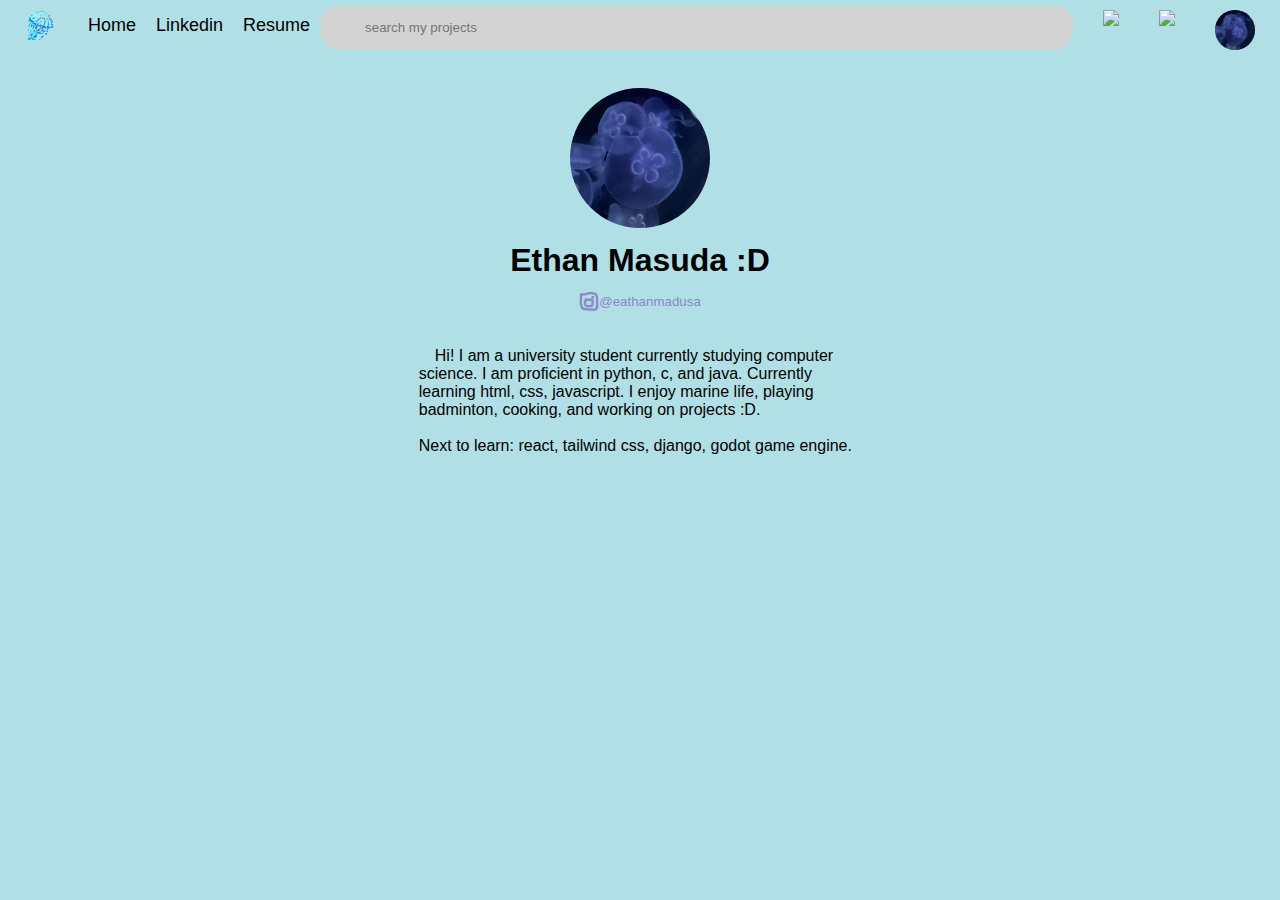
==== index.html @ 31423612 "proper click away on dropdown, and added main body stuff" ====
<!DOCTYPE html>
<html>

<head>
  <link rel="stylesheet" href="styles.css">
  <link rel = "stylesheet" href = "mainbodystyles.css">
  <script src = "webscript.js"></script>
</head>


<!--home bar-->

<body>
<div class = "navbar"> 
  <a class = "icon"href = "index.html"> <img src = "gelyfish.png"></a>
  <a class= "txtbutton" href = "index.html">Home</a>
  <a class= "txtbutton" href = "https://www.linkedin.com/in/ethan-masuda-18582124b/">Linkedin</a>
  <a class= "txtbutton" href = "index.html">Resume</a>
  <div class= "par">
    <input type = "text" id = "mainbar"class = "homebar" placeholder="search my projects" onfocus="onFocus('Try typing in a project name');showDropdown()" onfocusout ="onFocus('search my projects');">
    <div id  = myDropdown class= "dropdownDiv">
      
      <a class = "dropdown"href = "caffeineCalc.html">Caffiene Calculator</a>

      <a class = "dropdown"href = "caffeineCalc.html">Caffiene Calculator</a>
   
    </div>
  </div>

  <a class = "icon"href = "mailto:masudaethan5803@gmail.com"> <img src = "email.png"></a>
  <a class = "icon"href = "https://github.com/emasudaualberta"> <img src = "gitcat.png"></a>
  <a class = "icon"href = ""><img class = "profile"src = "IMG_8973.png"></a>
</div>

  <div class = "maindisplay">
    <img class = "bigPfp"src = "IMG_8973.png">
    


  </div>
  <div id = 'maintext'>
    <p>Ethan Masuda :D</p>
    <a href = 'https://www.instagram.com/eathanmadusa/'><img style="vertical-align: middle; width: 20px;" src = 'instapurp.png'>@eathanmadusa</a>
  <p2 style = "position: relative;">&emsp;Hi! I am a university student currently studying computer science. I am proficient in python, c, and java. Currently learning html, css, javascript.
    I enjoy marine life, playing badminton, cooking, and working on projects :D.
    <br><br>Next to learn: react, tailwind css, django, godot game engine.
  </p2>
  </div>
  <div id = projectHolder>



</body>

</html>
---- styles.css ----
body {
    background-color: powderblue;
  }
  h1 {
    color: blue;
  }
  p {
    color: red;
  }
  .homebar {
    border-radius: 20px;
    border-top-left-radius: 20px;
    border-top-right-radius: 20px;
    border-bottom-left-radius: 20px;
    border-bottom-right-radius: 20px;
    border:none;
    background-color: lightgrey;
    color: gray;
    display: block;
    width: 95%;
    padding-left: 45px;
    padding-top:15px;
    padding-bottom: 15px;
    margin-top:5px;
    background-image: url('magnifying\ glass.png');
    background-position: 10px 7px;
    background-repeat: no-repeat;
    }
    .homebar:focus{
        outline:none;
        border:1px solid skyblue;
        box-shadow: 6px skyblue;
        padding-left: 40px;
        
      
        background-image: none;
    }

  @media screen and (max-width: 600px) {
    .homebar{
      float: none;
      display: block;
      text-align: left;
      width: 95%;
      margin: 0;
      padding: 14px;
    }
  }


  .txtbutton{
    
    font-size: 18px;
    padding-top: 15px;
    padding-inline: 10px;
    display: block;
    text-decoration: none;
    font-weight: 100;
    color:black;
    font-family: Arial, Helvetica, sans-serif ;
    padding-bottom: 5px;
  }


  .navbar {
    top:0;
    display: flex;
    width: 99%;
    position: absolute;
    justify-content:space-around;
    list-style-type: none;
    padding-bottom: 5px;
  }
  .icon{
    
    
    justify-self: right;
    display: block;
    padding-inline: 20px;
    padding-top:10px;
    padding-bottom:10px;
    
  }

  .icon .profile{
    width: 40px;
    height: 40px;
    
    border:none;
    background-color: grey;
    border-radius: 50px;

  }
  .show {display: block;}

  .par .dropdownDiv{
    display: none;
    position: relative;
    background-color: #f6f6f6;
    min-width: 230px;
    overflow: auto;
    border: 1px solid #ddd;
    z-index: 1;
    margin-top: 0px;
    
    
    
    width:auto;
    border-bottom-left-radius: 50px;
    border-bottom-right-radius: 50px;
    width: 98%;
    margin-bottom: 0;
  }
  .dropdown{
    color: black;
    
    top: 0;
    
    text-decoration: none;
    display: block;
    
    padding:20px 20px;

  }
  .par{
    width: 95%;

    margin-right: 20px;
    
  }
---- mainbodystyles.css ----
.maindisplay{
    display:flex;
    justify-content: space-between;
    width: 100%;
   
    

}

.maindisplay .bigPfp {
    display:block;
    width:140px;
    justify-self: center;
    
    margin-left: auto;
    margin-right: auto;
    margin-top: 80px;
    border-radius: 140px;


}

#maintext{
    display:flex;
    justify-content: space-around;
    flex-direction: column;
   
    
}

#maintext p{
   
    margin-left: auto;
    margin-right: auto;
    font-size: xx-large;
    font-weight: bold;
    line-height: 0px;
    
    color:black;
    font-family: Arial, Helvetica, sans-serif ;


}
#maintext p2{
    margin-top: 25px;
    margin-left: auto;
    margin-right: auto;
    font-family: Arial, Helvetica, sans-serif ;
    width: 35%;
    
}
#maintext a{
    margin-left: auto;
    margin-right: auto;
    
    font-family: Arial, Helvetica, sans-serif ;
    margin-bottom: 10px;
    position:relative;
    color: #8A86C8;
    font-size: smaller;
    
   
    text-decoration: none;


}
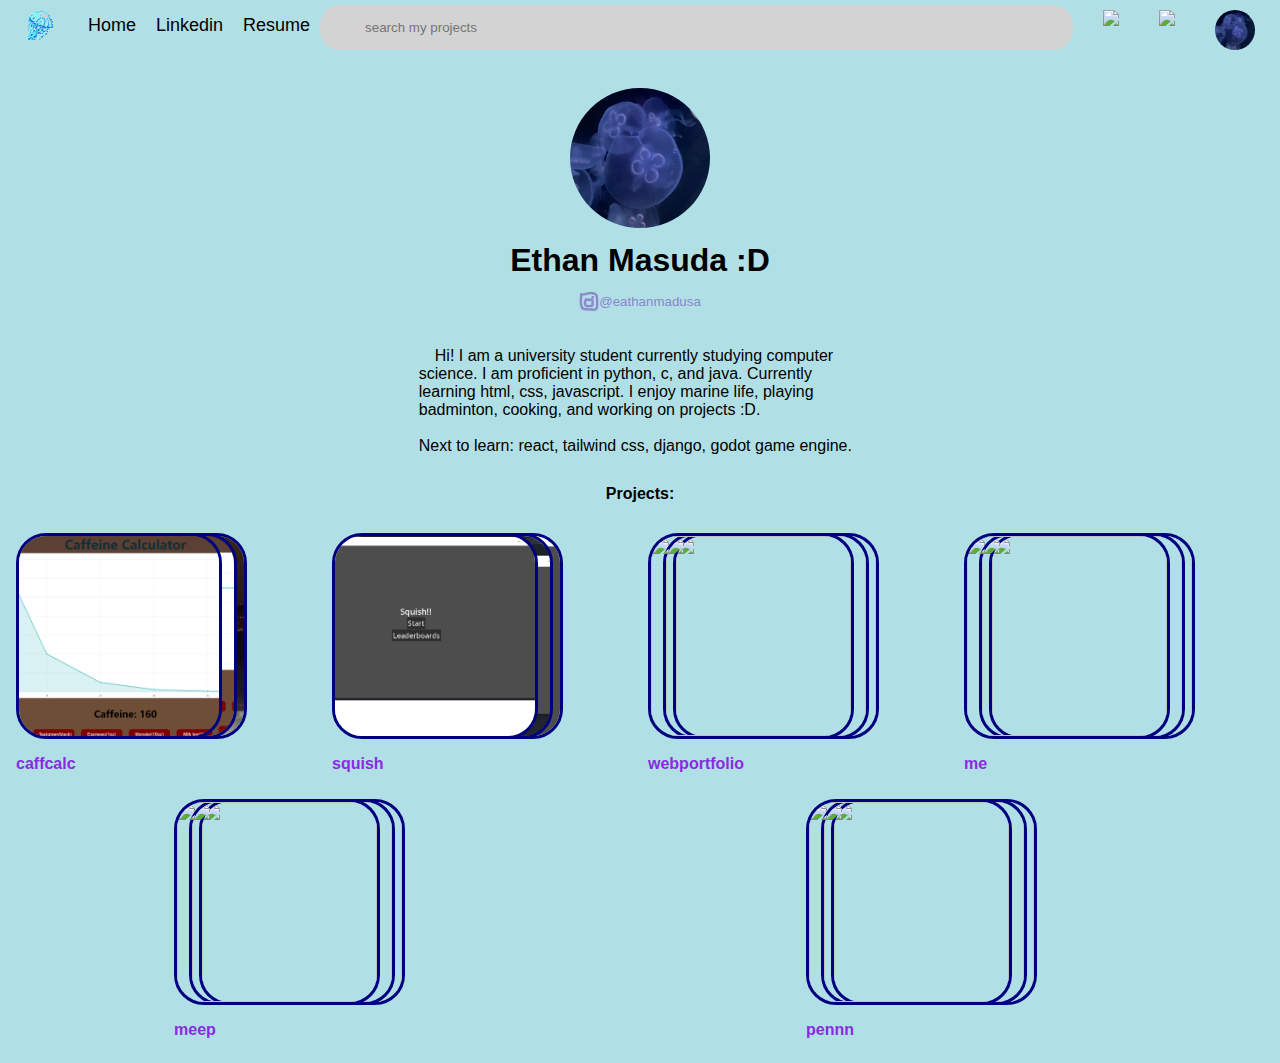
==== commit dfe59355: "added project div and projectr div animation and automation" ====
--- a/index.html
+++ b/index.html
@@ -4,6 +4,7 @@
 <head>
   <link rel="stylesheet" href="styles.css">
   <link rel = "stylesheet" href = "mainbodystyles.css">
+  <link rel = "stylesheet" href = "projectsstyle.css">
   <script src = "webscript.js"></script>
 </head>
 
@@ -20,7 +21,7 @@
     <input type = "text" id = "mainbar"class = "homebar" placeholder="search my projects" onfocus="onFocus('Try typing in a project name');showDropdown()" onfocusout ="onFocus('search my projects');">
     <div id  = myDropdown class= "dropdownDiv">
       
-      <a class = "dropdown"href = "caffeineCalc.html">Caffiene Calculator</a>
+      <a class = "dropdown"href = "CaffeineCalcProj/caffeineCalc.html">Caffiene Calculator</a>
 
       <a class = "dropdown"href = "caffeineCalc.html">Caffiene Calculator</a>
    
@@ -34,10 +35,8 @@
 
   <div class = "maindisplay">
     <img class = "bigPfp"src = "IMG_8973.png">
-    
+  </div>
 
-
-  </div>
   <div id = 'maintext'>
     <p>Ethan Masuda :D</p>
     <a href = 'https://www.instagram.com/eathanmadusa/'><img style="vertical-align: middle; width: 20px;" src = 'instapurp.png'>@eathanmadusa</a>
@@ -45,8 +44,43 @@
     I enjoy marine life, playing badminton, cooking, and working on projects :D.
     <br><br>Next to learn: react, tailwind css, django, godot game engine.
   </p2>
+  
   </div>
-  <div id = projectHolder>
+  <div style="font-family: Arial, Helvetica, sans-serif;font-weight: bold;text-align: center;margin-top: 30px;">
+
+    <p3>Projects:</p3>
+  </div>
+  <div id = 'projectHolder'>
+    
+
+
+    <!----
+    <div class = 'container'>
+    <a href = "caffcalc/caffcalc.html"> 
+
+    <div class = 'projDisplay'>
+      <div class = 'imageStackTop'>
+        <img src = "caffcalc/caffcalc1.png">
+      </div>
+      <div class = 'imageStackMid'>
+        <img src ="caffcalc/caffcalc2.png">
+
+      </div>
+      <div class = 'imageStackBottom'>
+        <img src="caffcalc/caffcalc3.png">
+      </div>
+
+    </div>
+    <p>CoffeeCalc</p>
+  </a>
+    </div>
+    --->
+  
+
+
+  </div>
+
+
 
 
 
--- a/styles.css
+++ b/styles.css
@@ -1,130 +1,128 @@
 body {
     background-color: powderblue;
   }
-  h1 {
-    color: blue;
+h1 {
+  color: blue;
+}
+p {
+  color: red;
+}
+.homebar {
+  border-radius: 20px;
+  border-top-left-radius: 20px;
+  border-top-right-radius: 20px;
+  border-bottom-left-radius: 20px;
+  border-bottom-right-radius: 20px;
+  border:none;
+  background-color: lightgrey;
+  color: gray;
+  display: block;
+  width: 95%;
+  padding-left: 45px;
+  padding-top:15px;
+  padding-bottom: 15px;
+  margin-top:5px;
+  background-image: url('magnifying\ glass.png');
+  background-position: 10px 7px;
+  background-repeat: no-repeat;
   }
-  p {
-    color: red;
-  }
-  .homebar {
-    border-radius: 20px;
-    border-top-left-radius: 20px;
-    border-top-right-radius: 20px;
-    border-bottom-left-radius: 20px;
-    border-bottom-right-radius: 20px;
-    border:none;
-    background-color: lightgrey;
-    color: gray;
-    display: block;
-    width: 95%;
-    padding-left: 45px;
-    padding-top:15px;
-    padding-bottom: 15px;
-    margin-top:5px;
-    background-image: url('magnifying\ glass.png');
-    background-position: 10px 7px;
-    background-repeat: no-repeat;
-    }
-    .homebar:focus{
-        outline:none;
-        border:1px solid skyblue;
-        box-shadow: 6px skyblue;
-        padding-left: 40px;
-        
+  .homebar:focus{
+      outline:none;
+      border:1px solid skyblue;
+      box-shadow: 6px skyblue;
+      padding-left: 40px;
       
-        background-image: none;
-    }
-
-  @media screen and (max-width: 600px) {
-    .homebar{
-      float: none;
-      display: block;
-      text-align: left;
-      width: 95%;
-      margin: 0;
-      padding: 14px;
-    }
+    
+      background-image: none;
   }
 
-
-  .txtbutton{
-    
-    font-size: 18px;
-    padding-top: 15px;
-    padding-inline: 10px;
+@media screen and (max-width: 600px) {
+  .homebar{
+    float: none;
     display: block;
-    text-decoration: none;
-    font-weight: 100;
-    color:black;
-    font-family: Arial, Helvetica, sans-serif ;
-    padding-bottom: 5px;
+    text-align: left;
+    width: 95%;
+    margin: 0;
+    padding: 14px;
   }
+}
 
 
-  .navbar {
-    top:0;
-    display: flex;
-    width: 99%;
-    position: absolute;
-    justify-content:space-around;
-    list-style-type: none;
-    padding-bottom: 5px;
-  }
-  .icon{
-    
-    
-    justify-self: right;
-    display: block;
-    padding-inline: 20px;
-    padding-top:10px;
-    padding-bottom:10px;
-    
-  }
+.txtbutton{
+  
+  font-size: 18px;
+  padding-top: 15px;
+  padding-inline: 10px;
+  display: block;
+  text-decoration: none;
+  font-weight: 100;
+  color:black;
+  font-family: Arial, Helvetica, sans-serif ;
+  padding-bottom: 5px;
+}
 
-  .icon .profile{
-    width: 40px;
-    height: 40px;
-    
-    border:none;
-    background-color: grey;
-    border-radius: 50px;
 
-  }
-  .show {display: block;}
+.navbar {
+  top:0;
+  display: flex;
+  width: 99%;
+  position: absolute;
+  justify-content:space-around;
+  list-style-type: none;
+  padding-bottom: 5px;
+}
+.icon{
+  
+  
+  justify-self: right;
+  display: block;
+  padding-inline: 20px;
+  padding-top:10px;
+  padding-bottom:10px;
+  
+}
 
-  .par .dropdownDiv{
-    display: none;
-    position: relative;
-    background-color: #f6f6f6;
-    min-width: 230px;
-    overflow: auto;
-    border: 1px solid #ddd;
-    z-index: 1;
-    margin-top: 0px;
-    
-    
-    
-    width:auto;
-    border-bottom-left-radius: 50px;
-    border-bottom-right-radius: 50px;
-    width: 98%;
-    margin-bottom: 0;
-  }
-  .dropdown{
-    color: black;
-    
-    top: 0;
-    
-    text-decoration: none;
-    display: block;
-    
-    padding:20px 20px;
+.icon .profile{
+  width: 40px;
+  height: 40px;
+  
+  border:none;
+  background-color: grey;
+  border-radius: 50px;
 
-  }
-  .par{
-    width: 95%;
+}
+.show {display: block;}
 
-    margin-right: 20px;
-    
-  }
+.par .dropdownDiv{
+  display: none;
+  position: relative;
+  background-color: #f6f6f6;
+  min-width: 230px;
+  overflow: auto;
+  border: 1px solid #ddd;
+  z-index: 1;
+  margin-top: 0px;
+  
+  width:auto;
+  border-bottom-left-radius: 50px;
+  border-bottom-right-radius: 50px;
+  width: 98%;
+  margin-bottom: 0;
+}
+.dropdown{
+  color: black;
+  
+  top: 0;
+  
+  text-decoration: none;
+  display: block;
+  
+  padding:20px 20px;
+
+}
+.par{
+  width: 95%;
+
+  margin-right: 20px;
+  
+}
--- a/projectsstyle.css
+++ b/projectsstyle.css
@@ -0,0 +1,106 @@
+#projectHolder{
+  display: flex;
+  margin: 0 auto;
+  margin-top: 20px;
+  
+  justify-content: space-around;
+  flex-wrap: wrap;
+  align-items: flex-start;
+
+}
+
+
+.container{
+  margin-top: 10px;
+  width:200px;
+  text-decoration: none;
+  margin-right: 100px;
+  justify-self: flex-start;
+}
+.container p{
+  text-decoration: none;
+  color:blueviolet;
+  font-family: Arial, Helvetica, sans-serif ;
+  font-weight: bold;
+
+}
+.container a{
+  text-decoration: none;
+  
+
+}
+
+.projDisplay{
+ 
+    display: grid;
+    position: relative; 
+    grid-template-columns: repeat(40,1fr);
+    
+}
+.projDisplay:hover{
+  grid-template-columns: repeat(6,1fr);
+  z-index: 8;
+  animation-name: onhover;
+    animation-duration: 0.2s;
+  
+
+}
+
+@keyframes onhover {
+  0%   {grid-template-columns: repeat(40,1fr);}
+  25%  {grid-template-columns: repeat(30,1fr);}
+  50%  {grid-template-columns: repeat(19,1fr);}
+  75%  {grid-template-columns: repeat(9,1fr);}
+  100% {grid-template-columns: repeat(6,1fr);}
+  
+  
+}
+.imageStackBottom {
+    grid-column: 6/span 2;
+    grid-row: 1;
+  }
+  
+.imageStackMid {
+grid-row: 1;
+grid-column: 4/span 2;
+ 
+z-index: 1;
+}
+.imageStackTop {
+    grid-row:1;
+    grid-column: 1/span 2;
+    z-index: 2;
+   
+  }
+
+  .imageStackBottom img{
+    display: block;
+    width: 200px;
+    height:200px;
+    border-radius: 30px;
+    border-style: solid;
+    border-color: navy;
+    object-fit: cover;
+
+  }
+  .imageStackMid img{
+
+    display: block;
+    width: 200px;
+    height:200px;
+    border-radius: 30px;
+    border-style: solid;
+    object-fit: cover;
+    border-color: navy;
+
+  }
+  .imageStackTop img{
+    display: block;
+    width: 200px;
+    height:200px;
+    border-radius: 30px;
+    border-style: solid;
+    border-color: navy;
+    object-fit: cover;
+
+  }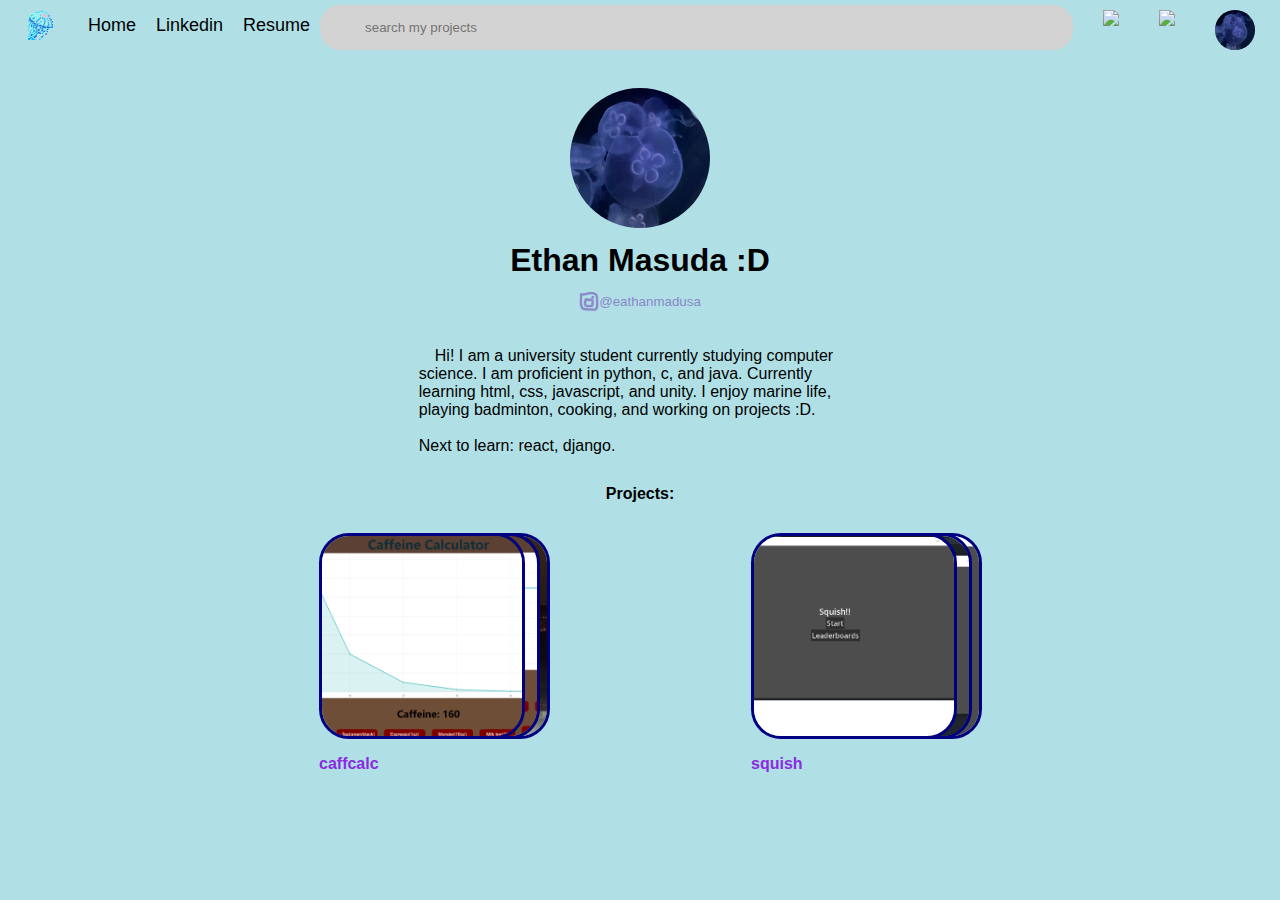
==== commit 7e02ff0c: "njdfjkgfjlkfjlkjlkf meowww" ====
--- a/index.html
+++ b/index.html
@@ -21,9 +21,7 @@
     <input type = "text" id = "mainbar"class = "homebar" placeholder="search my projects" onfocus="onFocus('Try typing in a project name');showDropdown()" onfocusout ="onFocus('search my projects');">
     <div id  = myDropdown class= "dropdownDiv">
       
-      <a class = "dropdown"href = "CaffeineCalcProj/caffeineCalc.html">Caffiene Calculator</a>
-
-      <a class = "dropdown"href = "caffeineCalc.html">Caffiene Calculator</a>
+      
    
     </div>
   </div>
@@ -40,9 +38,9 @@
   <div id = 'maintext'>
     <p>Ethan Masuda :D</p>
     <a href = 'https://www.instagram.com/eathanmadusa/'><img style="vertical-align: middle; width: 20px;" src = 'instapurp.png'>@eathanmadusa</a>
-  <p2 style = "position: relative;">&emsp;Hi! I am a university student currently studying computer science. I am proficient in python, c, and java. Currently learning html, css, javascript.
+  <p2 style = "position: relative;">&emsp;Hi! I am a university student currently studying computer science. I am proficient in python, c, and java. Currently learning html, css, javascript, and unity.
     I enjoy marine life, playing badminton, cooking, and working on projects :D.
-    <br><br>Next to learn: react, tailwind css, django, godot game engine.
+    <br><br>Next to learn: react, django.
   </p2>
   
   </div>
--- a/projectsstyle.css
+++ b/projectsstyle.css
@@ -2,7 +2,8 @@
   display: flex;
   margin: 0 auto;
   margin-top: 20px;
-  
+  margin-left: 200px;
+  margin-right: 200px;  
   justify-content: space-around;
   flex-wrap: wrap;
   align-items: flex-start;
@@ -14,7 +15,7 @@
   margin-top: 10px;
   width:200px;
   text-decoration: none;
-  margin-right: 100px;
+  margin-right: 10px;
   justify-self: flex-start;
 }
 .container p{
@@ -41,7 +42,7 @@
   grid-template-columns: repeat(6,1fr);
   z-index: 8;
   animation-name: onhover;
-    animation-duration: 0.2s;
+    animation-duration: 0.1s;
   
 
 }
@@ -55,6 +56,14 @@
   
   
 }
+ @keyframes out{
+  0%   {grid-template-columns: repeat(40,1fr);}
+  25%  {grid-template-columns: repeat(30,1fr);}
+  50%  {grid-template-columns: repeat(19,1fr);}
+  75%  {grid-template-columns: repeat(9,1fr);}
+  100% {grid-template-columns: repeat(6,1fr);}
+ }
+
 .imageStackBottom {
     grid-column: 6/span 2;
     grid-row: 1;
